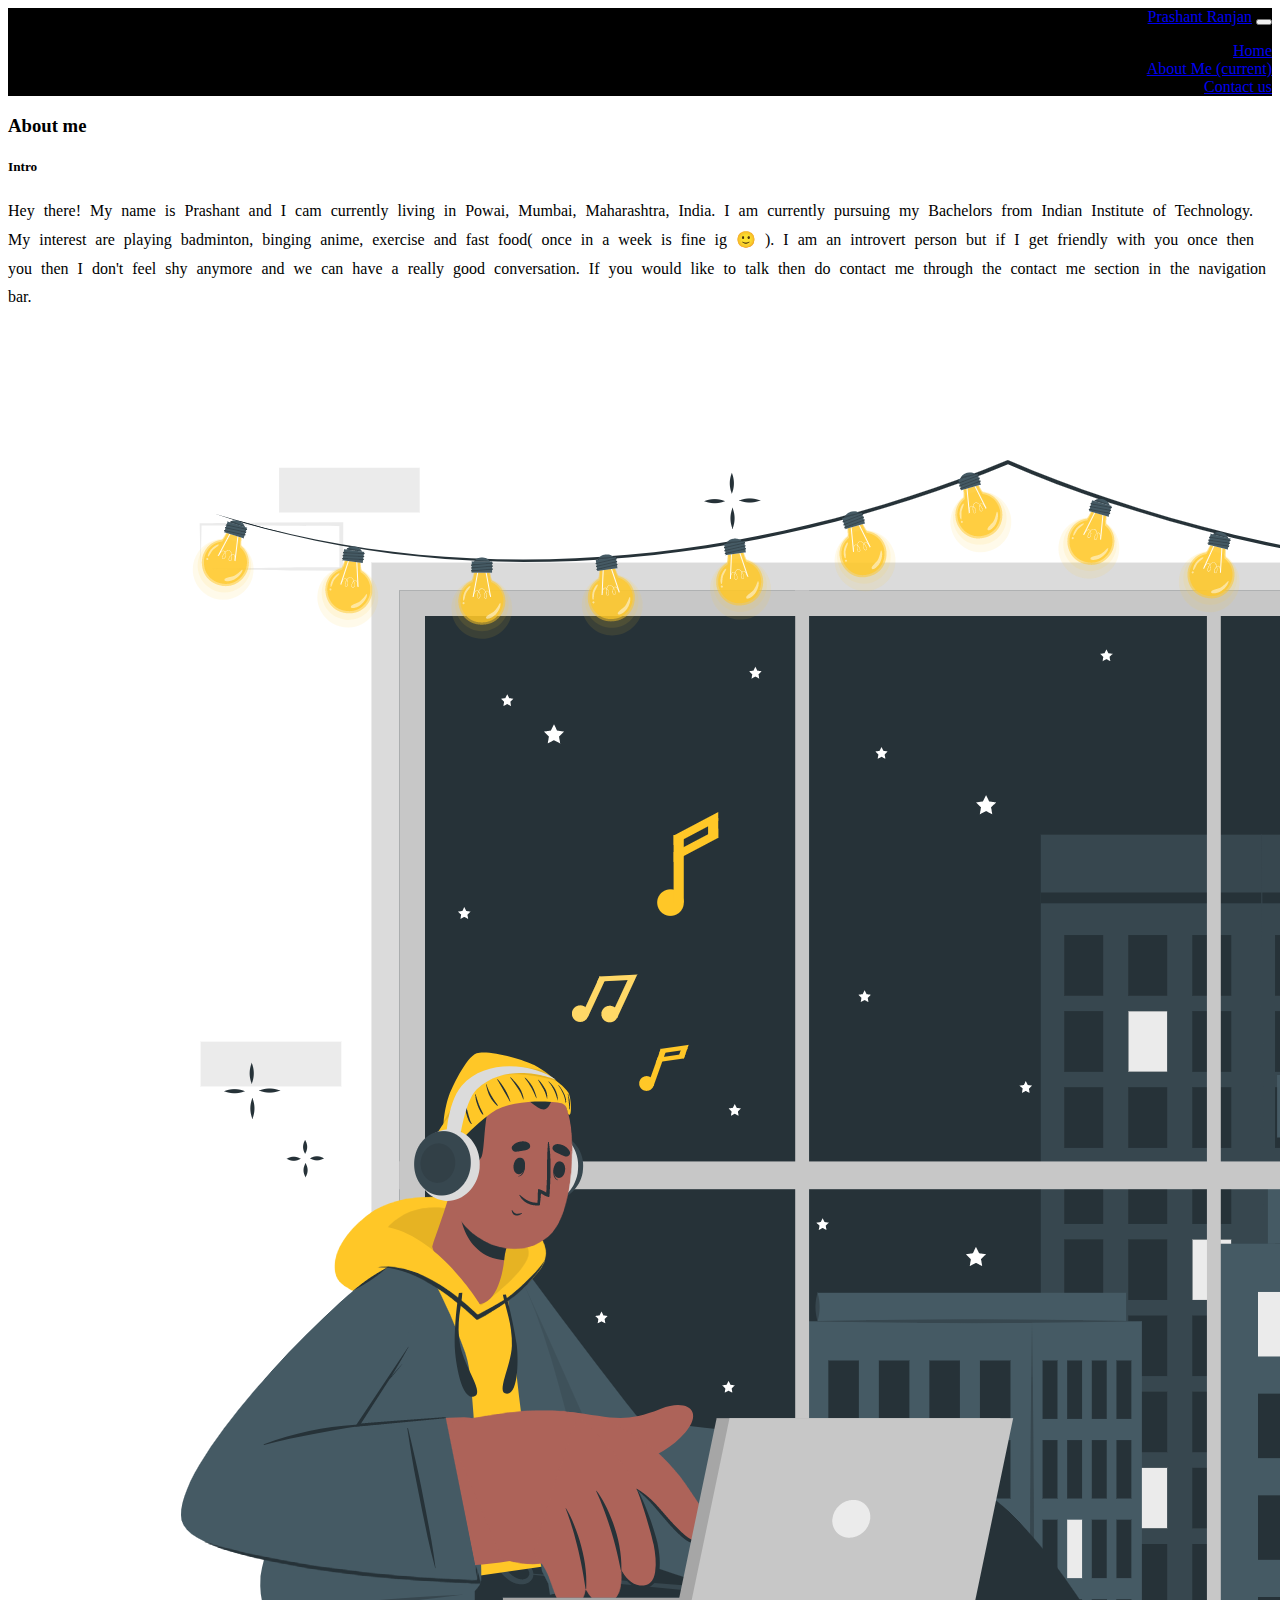
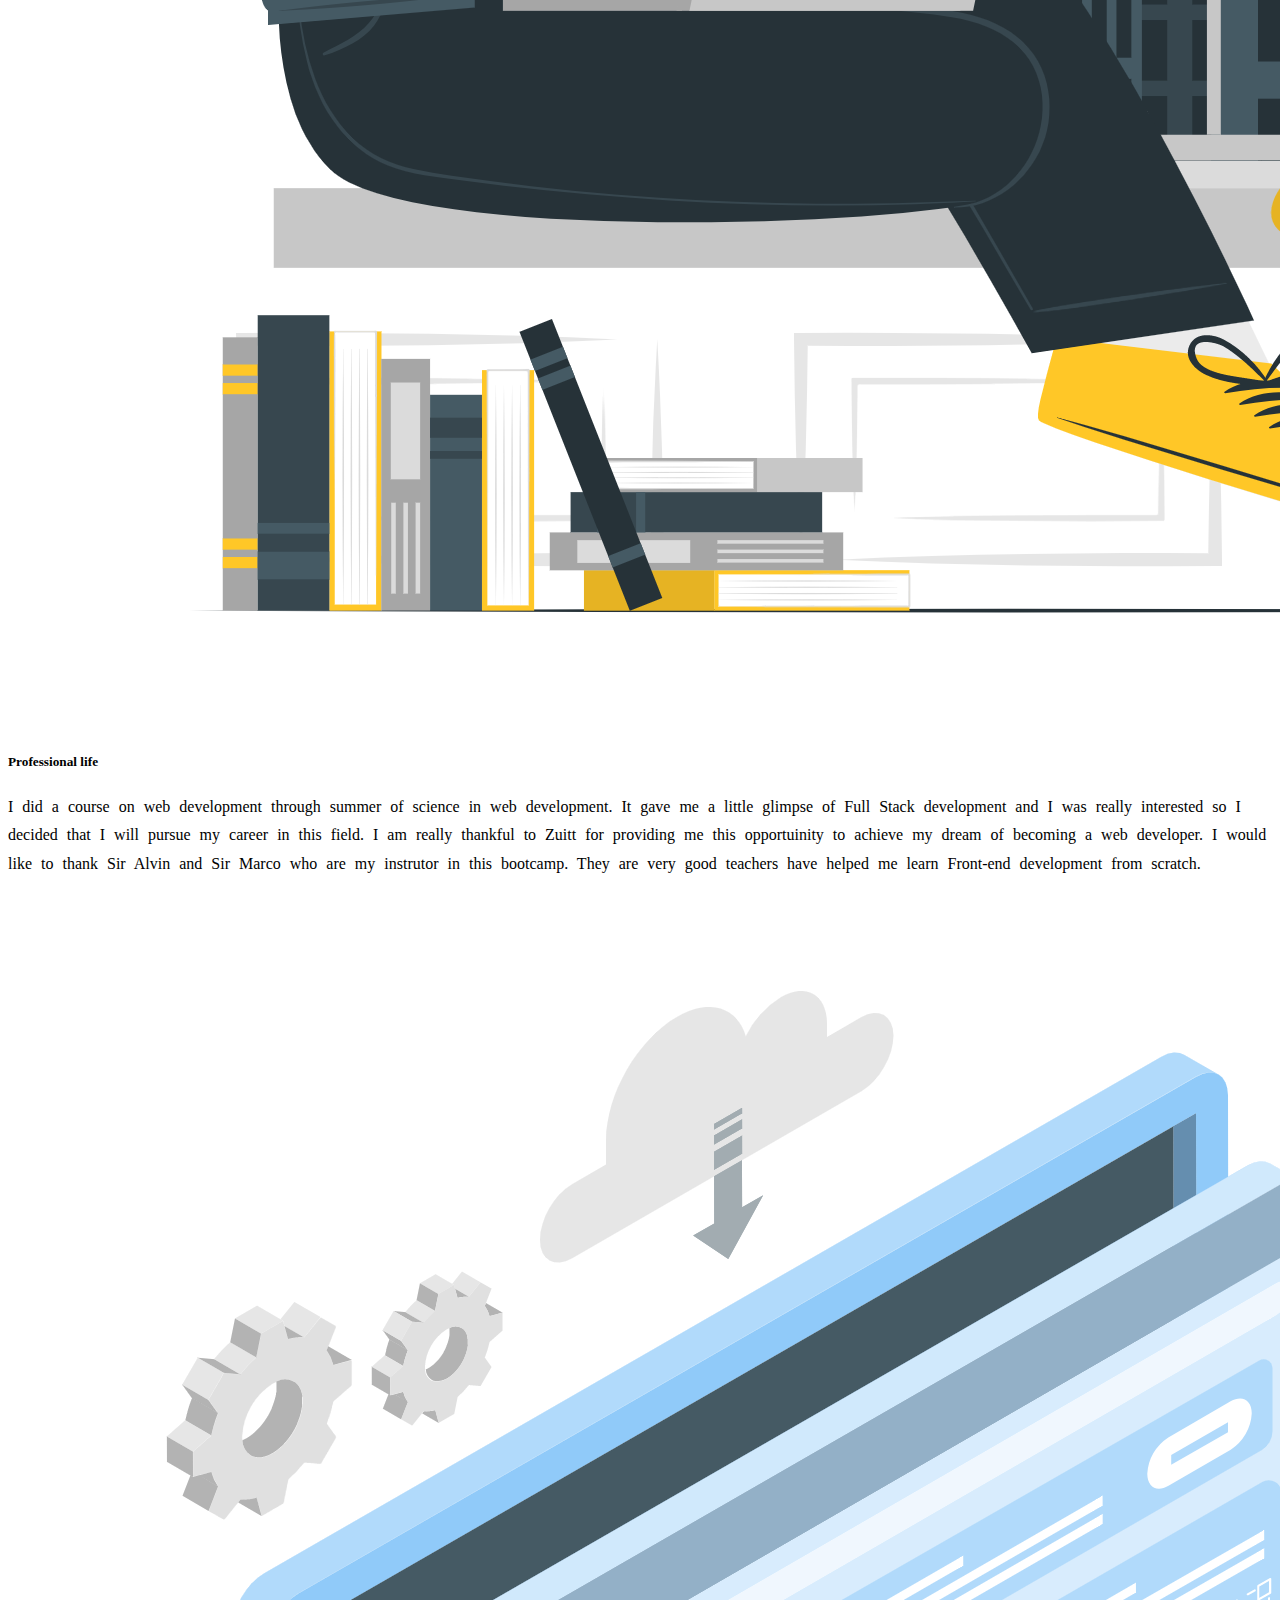
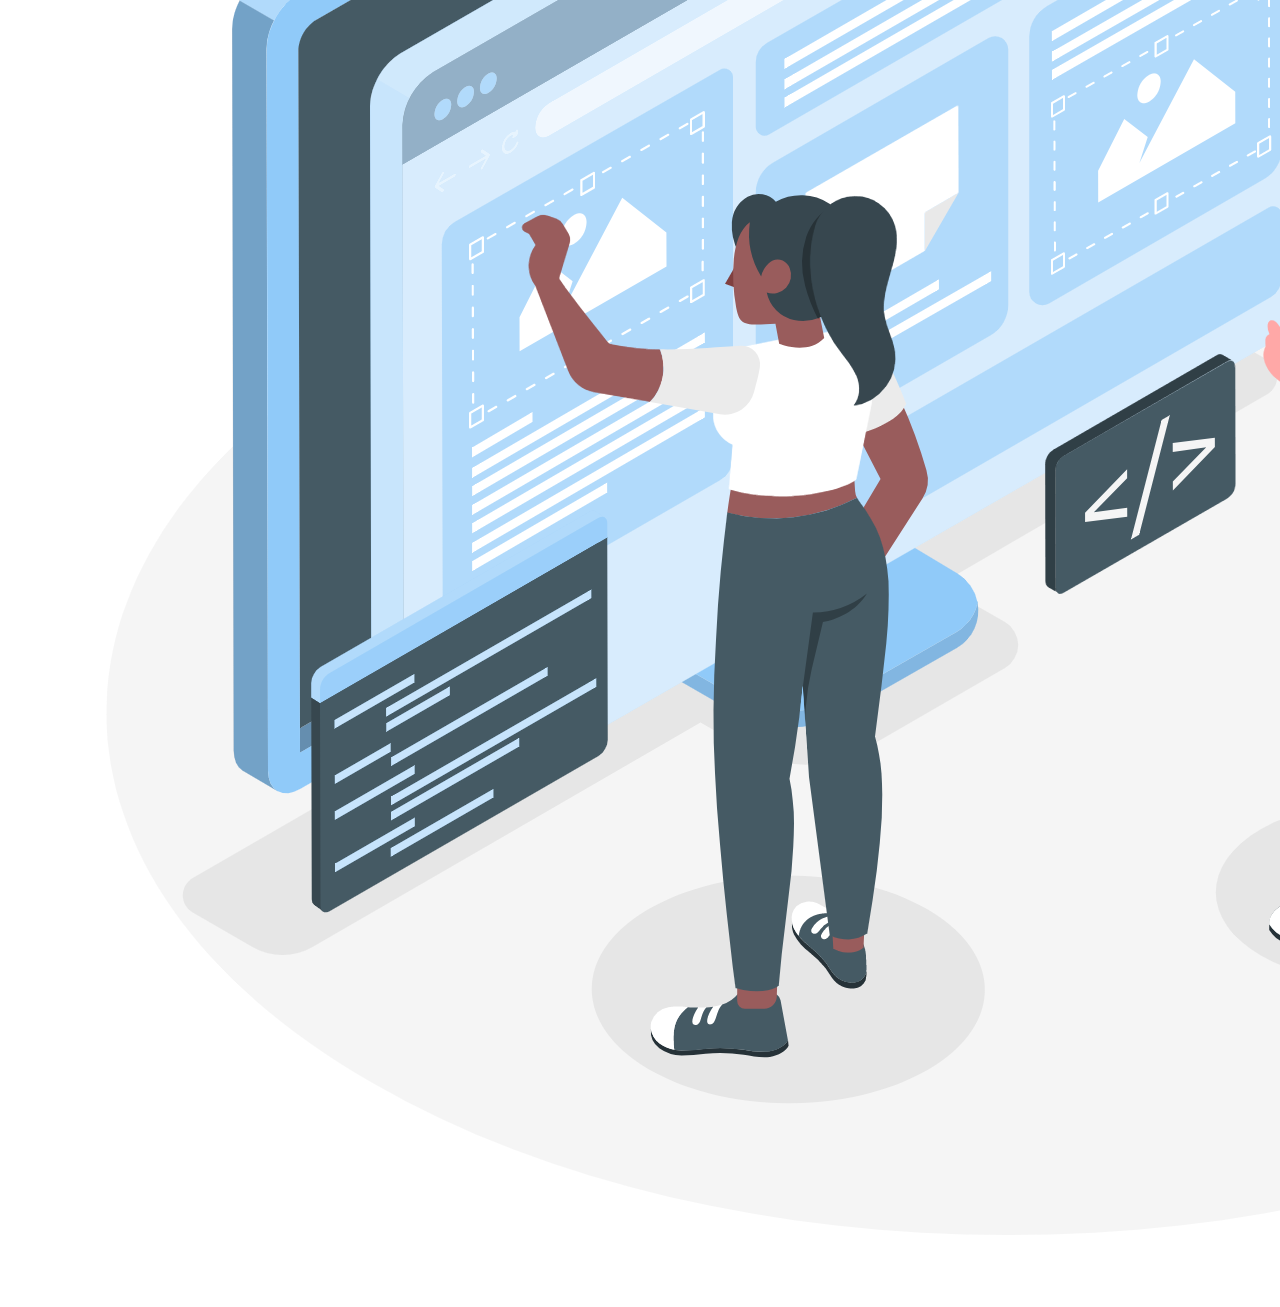
==== aboutme.html @ 2d51a54b "Initial commit" ====
<!DOCTYPE HTML>
<html>
    <head>
        <meta name="viewport" content="width=device-width, initial-scale=1, shrink-to-fit=no">
        <link rel="stylesheet" href="https://cdn.jsdelivr.net/npm/bootstrap@4.6.0/dist/css/bootstrap.min.css" integrity="sha384-B0vP5xmATw1+K9KRQjQERJvTumQW0nPEzvF6L/Z6nronJ3oUOFUFpCjEUQouq2+l" crossorigin="anonymous"/>
        <title>About me</title>
        <link rel="stylesheet" type="text/css" href="./index.css">

    </head>
    <body>
        <!-- Navbar Section Start -->
   <!-- Navbar Section Start -->
   <nav class="navbar navbar-expand-lg navbar-dark ijk">
     <a class="navbar-brand" href="./index.html">Prashant Ranjan</a>
     <button class="navbar-toggler" type="button" data-toggle="collapse" data-target="#navbarNav" aria-controls="navbarNav" aria-expanded="false" aria-label="Toggle navigation">
       <span class="navbar-toggler-icon"></span>
     </button>
     <div class="collapse navbar-collapse" id="navbarNav">
       <ul class="navbar-nav ml-auto">
         <li class="nav-item active">
        <a class="nav-link font-weight-bold" href="./index.html">Home</a>
           </li>
         <li class="nav-item active"><a class="nav-link font-weight-bold" href="./aboutme.html">About Me <span class="sr-only">(current)</span></a>


         </li>
         <li class="nav-item active">
           <a class="nav-link font-weight-bold" href="./contactme.html">Contact us</a>
         </li>
       </ul>
     </div>
   </nav>

        <div>
    
            <h3 class="text-center">About me</h3>

            <!-- Web API Ecommerce Start -->
            <div class="container-fluid  p-5">
                <div class="text-dark row">
                <div class="col-sm-12 col-md-6 order-2 order-md-1">
                    <h5 class="text-center">Intro</h5>
                    <p class="is">Hey there! My name is Prashant and I cam currently living in Powai, Mumbai, Maharashtra, India. I am currently pursuing my Bachelors from Indian Institute of Technology. My interest are playing badminton, binging anime, exercise and fast food( once in a week is fine ig 🙂 ). I am an introvert person but if I get friendly with you once then you then I don't feel shy anymore and we can have a really good conversation. If you would like to talk then do contact me through the contact me section in the navigation bar. </p>
                </div>
                <div class="col-sm-12 col-md-6  order-1 order-md-2 text-center">
                    <img src="./images/Lo-fi concept-cuate.png" class="img-fluid mki">
                </div>
                </div>
            </div>
            <!-- Web API Ecommerce End -->

            <!-- React Frontend Ecommerce Start -->
            <div class="container-fluid p-5">
                <div class="text-dark row">
                <div class="col-sm-12 col-md-6  order-2">
                    <h5 class="text-center ">Professional life</h5>
                    <p class="is">I did a course on web development through summer of science in web development. It gave me a little glimpse of Full Stack development and I was really interested so I decided that I will pursue my career in this field. I am really thankful to Zuitt for providing me this opportuinity to achieve my dream of becoming a web developer. I would like to thank Sir Alvin and Sir Marco who are my instrutor in this bootcamp. They are very good teachers have helped me learn Front-end development from scratch.</p>
                </div>
                <div class="col-sm-12 col-md-6  order-1">
                    <img src="./images/Website Creator-amico.png" class="img-fluid">
                </div>
                </div>
            </div>
            <!-- React Frontend Ecommerce End -->

            

            <!-- Other Projects Start -->
            

        </div>
        <script src="https://cdn.jsdelivr.net/npm/jquery@3.5.1/dist/jquery.slim.min.js" integrity="sha384-DfXdz2htPH0lsSSs5nCTpuj/zy4C+OGpamoFVy38MVBnE+IbbVYUew+OrCXaRkfj" crossorigin="anonymous"></script>
       <script src="https://cdn.jsdelivr.net/npm/bootstrap@4.6.1/dist/js/bootstrap.bundle.min.js" integrity="sha384-fQybjgWLrvvRgtW6bFlB7jaZrFsaBXjsOMm/tB9LTS58ONXgqbR9W8oWht/amnpF" crossorigin="anonymous">
       </script>
</body>
</html>
---- index.css ----
.ijk{
	background-color: black;
	text-align: right;
}
.jik{
background-image: url(./images/imagi.jpg);
background-size: contain;
}
.mk{
	text-align: center;
}
.is{
	word-spacing: 5px;
	line-height: 1.8;
}
.mkl{
	color: #e2e2e2;
}
.ilo{
background-color: #eee459;
}
.yi{
	background-color: #839100;
}
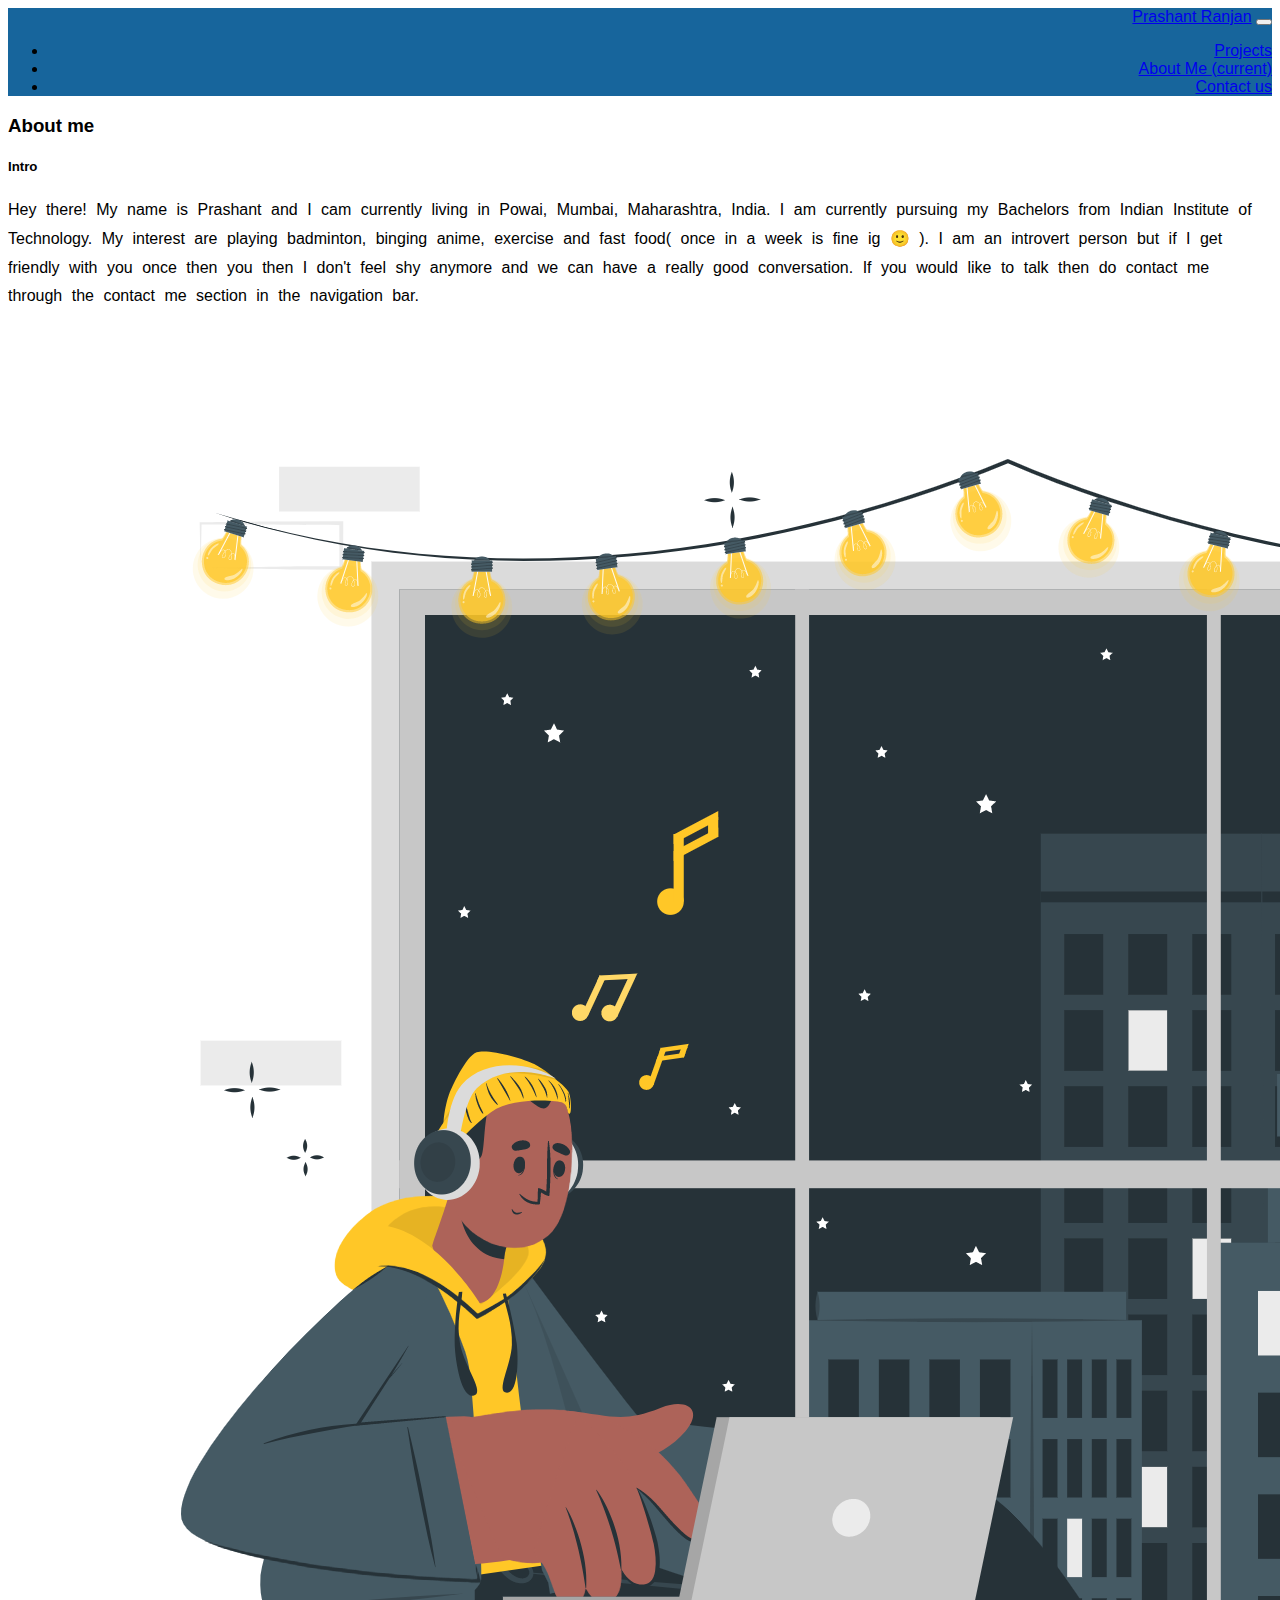
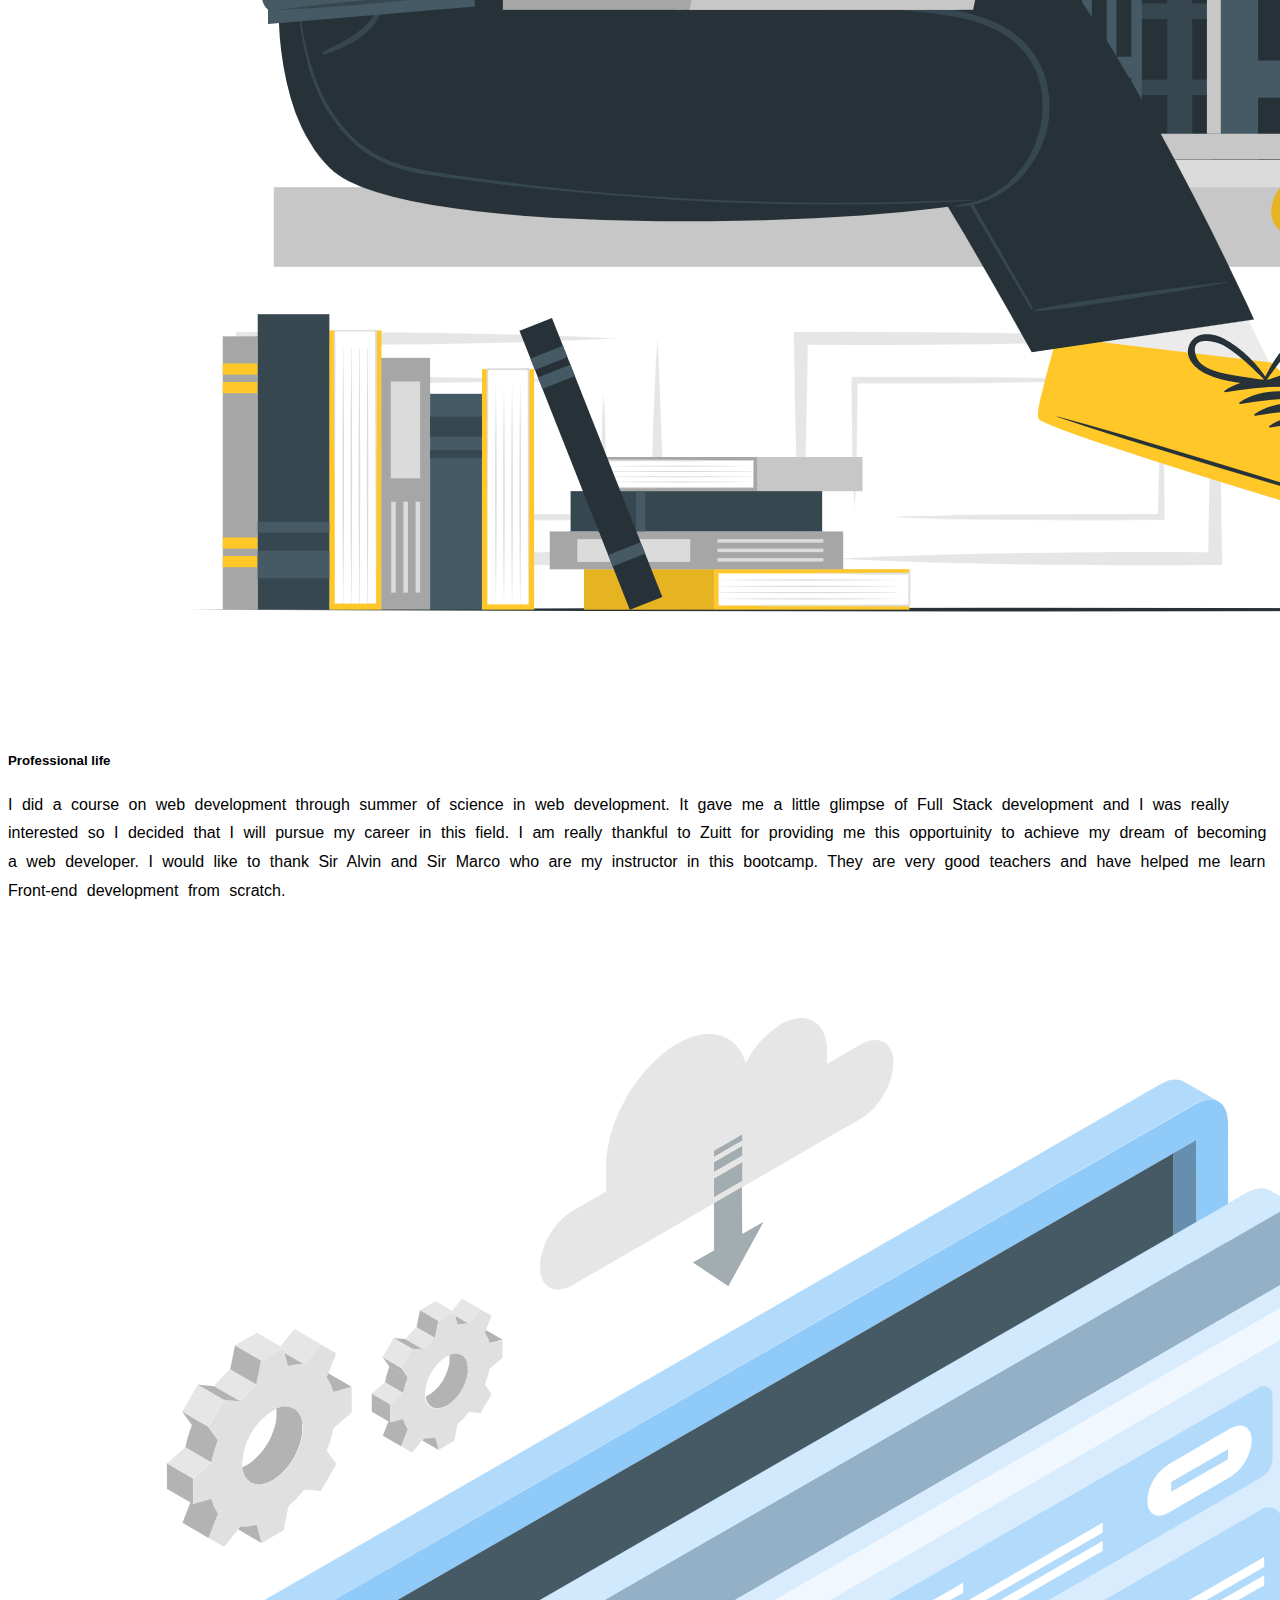
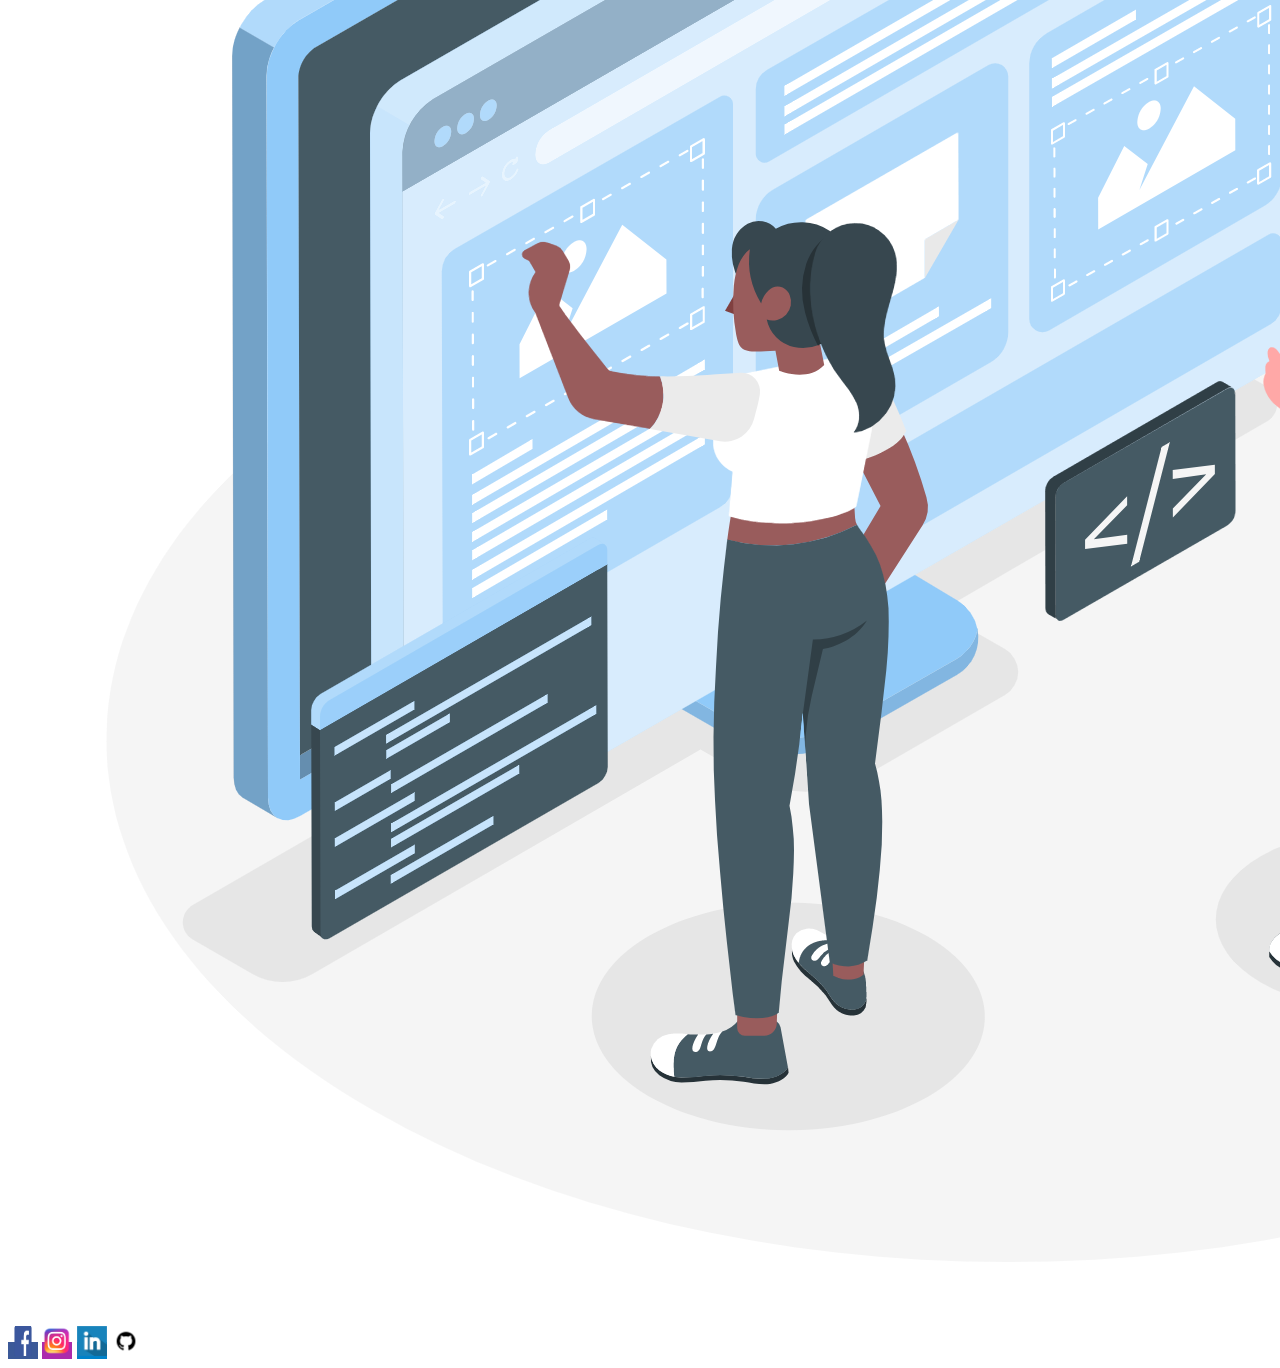
==== commit 39e9ca29: "Added activity code" ====
--- a/aboutme.html
+++ b/aboutme.html
@@ -18,7 +18,7 @@
      <div class="collapse navbar-collapse" id="navbarNav">
        <ul class="navbar-nav ml-auto">
          <li class="nav-item active">
-        <a class="nav-link font-weight-bold" href="./index.html">Home</a>
+        <a class="nav-link font-weight-bold" href="./projects.html">Projects</a>
            </li>
          <li class="nav-item active"><a class="nav-link font-weight-bold" href="./aboutme.html">About Me <span class="sr-only">(current)</span></a>
 
@@ -33,13 +33,13 @@
 
         <div>
     
-            <h3 class="text-center">About me</h3>
+            <h3 class="text-center font-weight-bold">About me</h3>
 
             <!-- Web API Ecommerce Start -->
             <div class="container-fluid  p-5">
                 <div class="text-dark row">
                 <div class="col-sm-12 col-md-6 order-2 order-md-1">
-                    <h5 class="text-center">Intro</h5>
+                    <h5 class="text-center font-weight-bold">Intro</h5>
                     <p class="is">Hey there! My name is Prashant and I cam currently living in Powai, Mumbai, Maharashtra, India. I am currently pursuing my Bachelors from Indian Institute of Technology. My interest are playing badminton, binging anime, exercise and fast food( once in a week is fine ig 🙂 ). I am an introvert person but if I get friendly with you once then you then I don't feel shy anymore and we can have a really good conversation. If you would like to talk then do contact me through the contact me section in the navigation bar. </p>
                 </div>
                 <div class="col-sm-12 col-md-6  order-1 order-md-2 text-center">
@@ -53,8 +53,8 @@
             <div class="container-fluid p-5">
                 <div class="text-dark row">
                 <div class="col-sm-12 col-md-6  order-2">
-                    <h5 class="text-center ">Professional life</h5>
-                    <p class="is">I did a course on web development through summer of science in web development. It gave me a little glimpse of Full Stack development and I was really interested so I decided that I will pursue my career in this field. I am really thankful to Zuitt for providing me this opportuinity to achieve my dream of becoming a web developer. I would like to thank Sir Alvin and Sir Marco who are my instrutor in this bootcamp. They are very good teachers have helped me learn Front-end development from scratch.</p>
+                    <h5 class="text-center font-weight-bold">Professional life</h5>
+                    <p class="is">I did a course on web development through summer of science in web development. It gave me a little glimpse of Full Stack development and I was really interested so I decided that I will pursue my career in this field. I am really thankful to Zuitt for providing me this opportuinity to achieve my dream of becoming a web developer. I would like to thank Sir Alvin and Sir Marco who are my instructor in this bootcamp. They are very good teachers and have helped me learn Front-end development from scratch.</p>
                 </div>
                 <div class="col-sm-12 col-md-6  order-1">
                     <img src="./images/Website Creator-amico.png" class="img-fluid">
@@ -69,6 +69,47 @@
             
 
         </div>
+                            <footer class="bg-light text-center text-white ">
+                      <!-- Grid container -->
+                      <div class="container p-2 pb-0 ">
+                        <!-- Section: Social media -->
+                        <section class="mb-1">
+                          <!-- Facebook -->
+                          <a
+                            class="btn text-white btn-floating m-2 yuka"
+                         
+                            href="https://www.facebook.com/profile.php?id=100074944853353!"
+                            role="button"
+                            ><img src="./images/facebook-logo-png-18.png" class="ty"></a>
+
+                       
+
+                          <!-- Instagram -->
+                          <a
+                            class="btn text-white btn-floating m-2 yuki"
+                            href="https://www.instagram.com/prashantr_0821/"
+                            role="button"
+                            ><img src="./images/insta.png" class="ty"></a>
+
+                          <!-- Linkedin -->
+                          <a
+                            class="btn text-white btn-floating m-2 yuk"
+                            href="https://www.linkedin.com/in/prashant-ranjan-38ab4a137/"
+                            role="button"
+                            ><img src="./images/linkedin-icon-31459.png" class="ty"></a>
+                          <!-- Github -->
+                          <a
+                            class="btn text-white btn-floating m-2 bg-light"
+                            href="https://github.com/prashantr00082"
+                            role="button"
+                            ><img src="./images/github-logo-icon-16158 (1).png" class="ty"></a>
+                        </section>
+                        <!-- Section: Social media -->
+                      </div>
+                      <!-- Grid container -->
+
+                     
+                    </footer>
         <script src="https://cdn.jsdelivr.net/npm/jquery@3.5.1/dist/jquery.slim.min.js" integrity="sha384-DfXdz2htPH0lsSSs5nCTpuj/zy4C+OGpamoFVy38MVBnE+IbbVYUew+OrCXaRkfj" crossorigin="anonymous"></script>
        <script src="https://cdn.jsdelivr.net/npm/bootstrap@4.6.1/dist/js/bootstrap.bundle.min.js" integrity="sha384-fQybjgWLrvvRgtW6bFlB7jaZrFsaBXjsOMm/tB9LTS58ONXgqbR9W8oWht/amnpF" crossorigin="anonymous">
        </script>
--- a/index.css
+++ b/index.css
@@ -1,13 +1,28 @@
+body{
+	font-family: "Open Sans", sans-serif;
+}
 .ijk{
-	background-color: black;
+	background-color: #17659c;
 	text-align: right;
 }
 .jik{
-background-image: url(./images/imagi.jpg);
-background-size: contain;
+background-image: url(./images/kaboompics_color-swatches-paint-colors-palette-eye-correction-glasses-29117.jpg);
+background-color: #122d3c;
+background-size: cover;
+
 }
 .mk{
 	text-align: center;
+	border: 3px;
+border-style: double;
+border-color: #d0cbff;
+border-radius: 5px;
+background-image: url(./images/pexels-romka- -2034373.jpg);
+background-size: cover;
+background-repeat: no-repeat;
+width: 55%;
+padding: 5px;
+max-height: 300px;
 }
 .is{
 	word-spacing: 5px;
@@ -17,8 +32,29 @@
 	color: #e2e2e2;
 }
 .ilo{
-background-color: #eee459;
+
+	margin-top: 2.5rem;
 }
 .yi{
-	background-color: #839100;
+	background-image: url(./images/pexels-drew-williams-2657669.jpg);
+	background-size: cover;
+}
+.ghj{
+	background-color: #e2e2e2;
+}
+.ty{
+	width: 30px;
+	height: 30px;
+}
+.yuk{
+	background-color: #0082ca;;
+}
+.yuki{
+	background-color: #ac2bac;;
+}
+.yuka{
+	background-color: #3b5998;;
+}
+.una{
+	background-color: #e2e2e2;
 }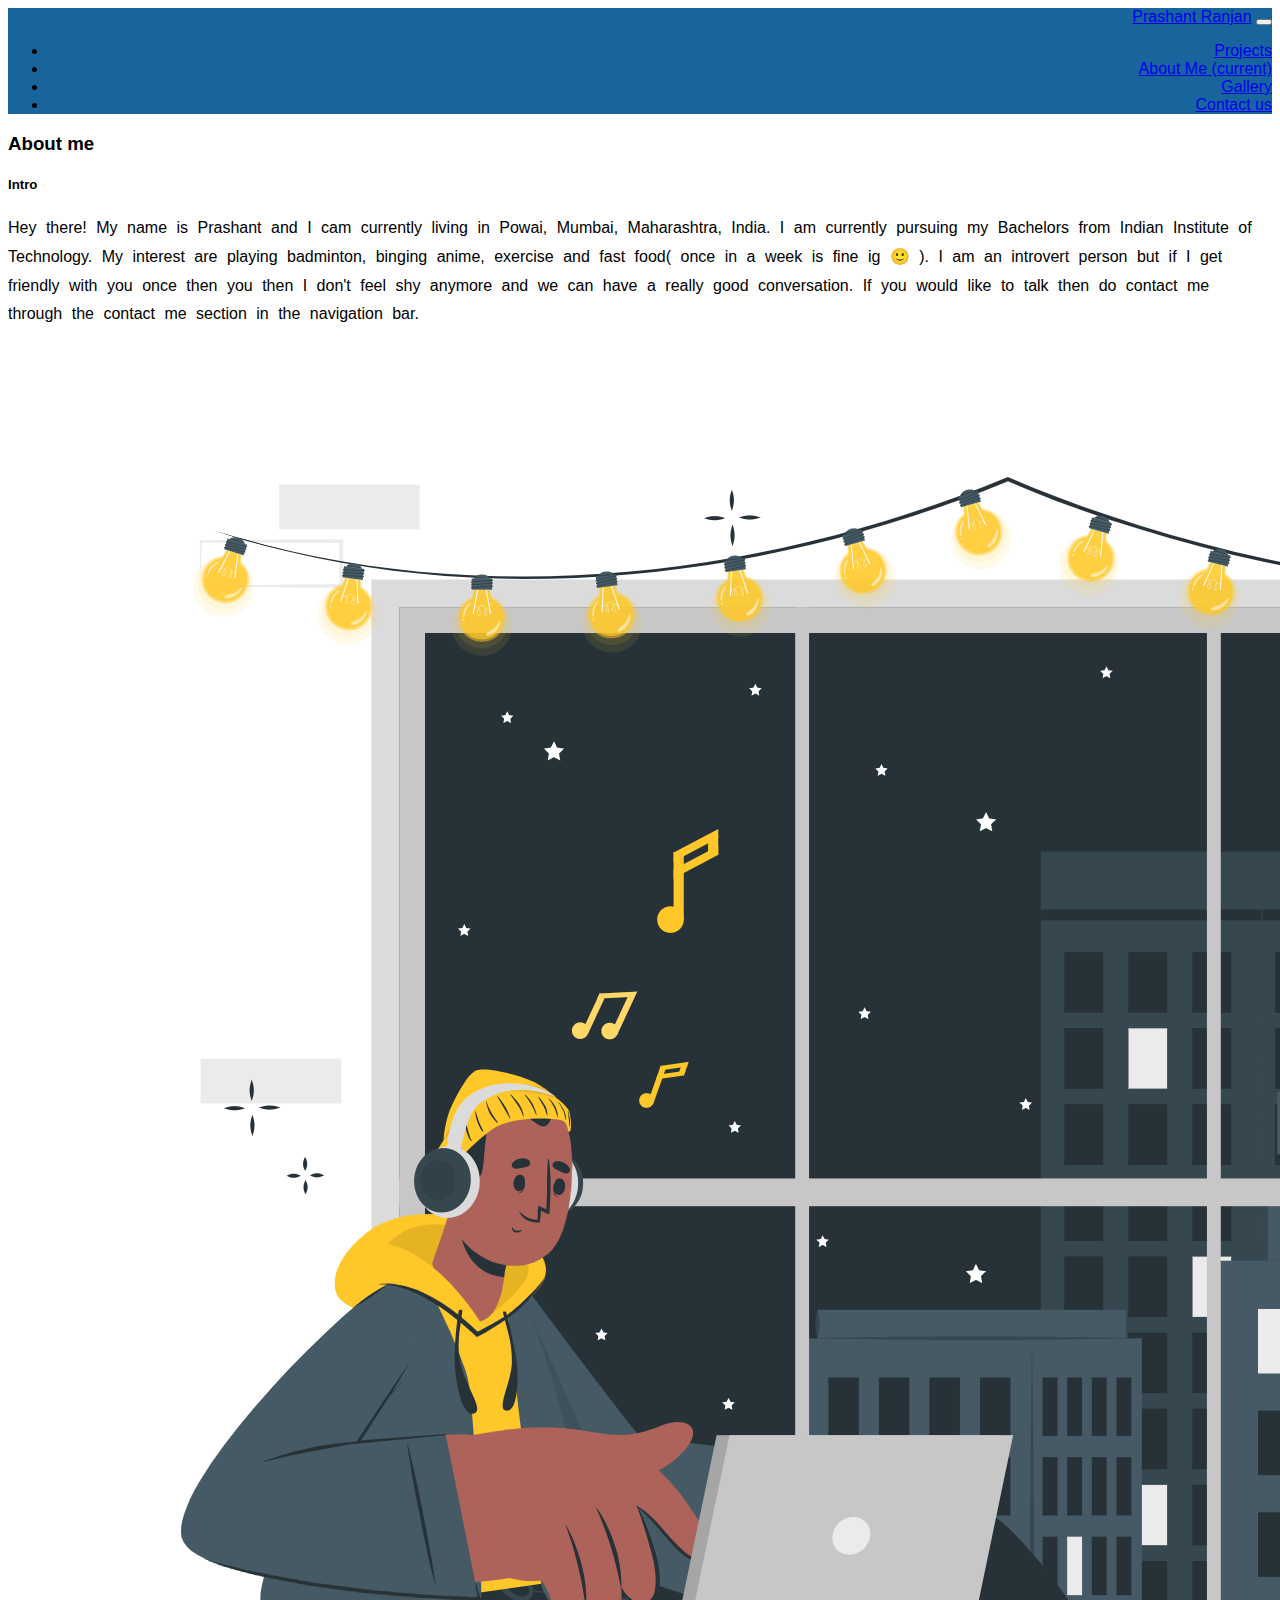
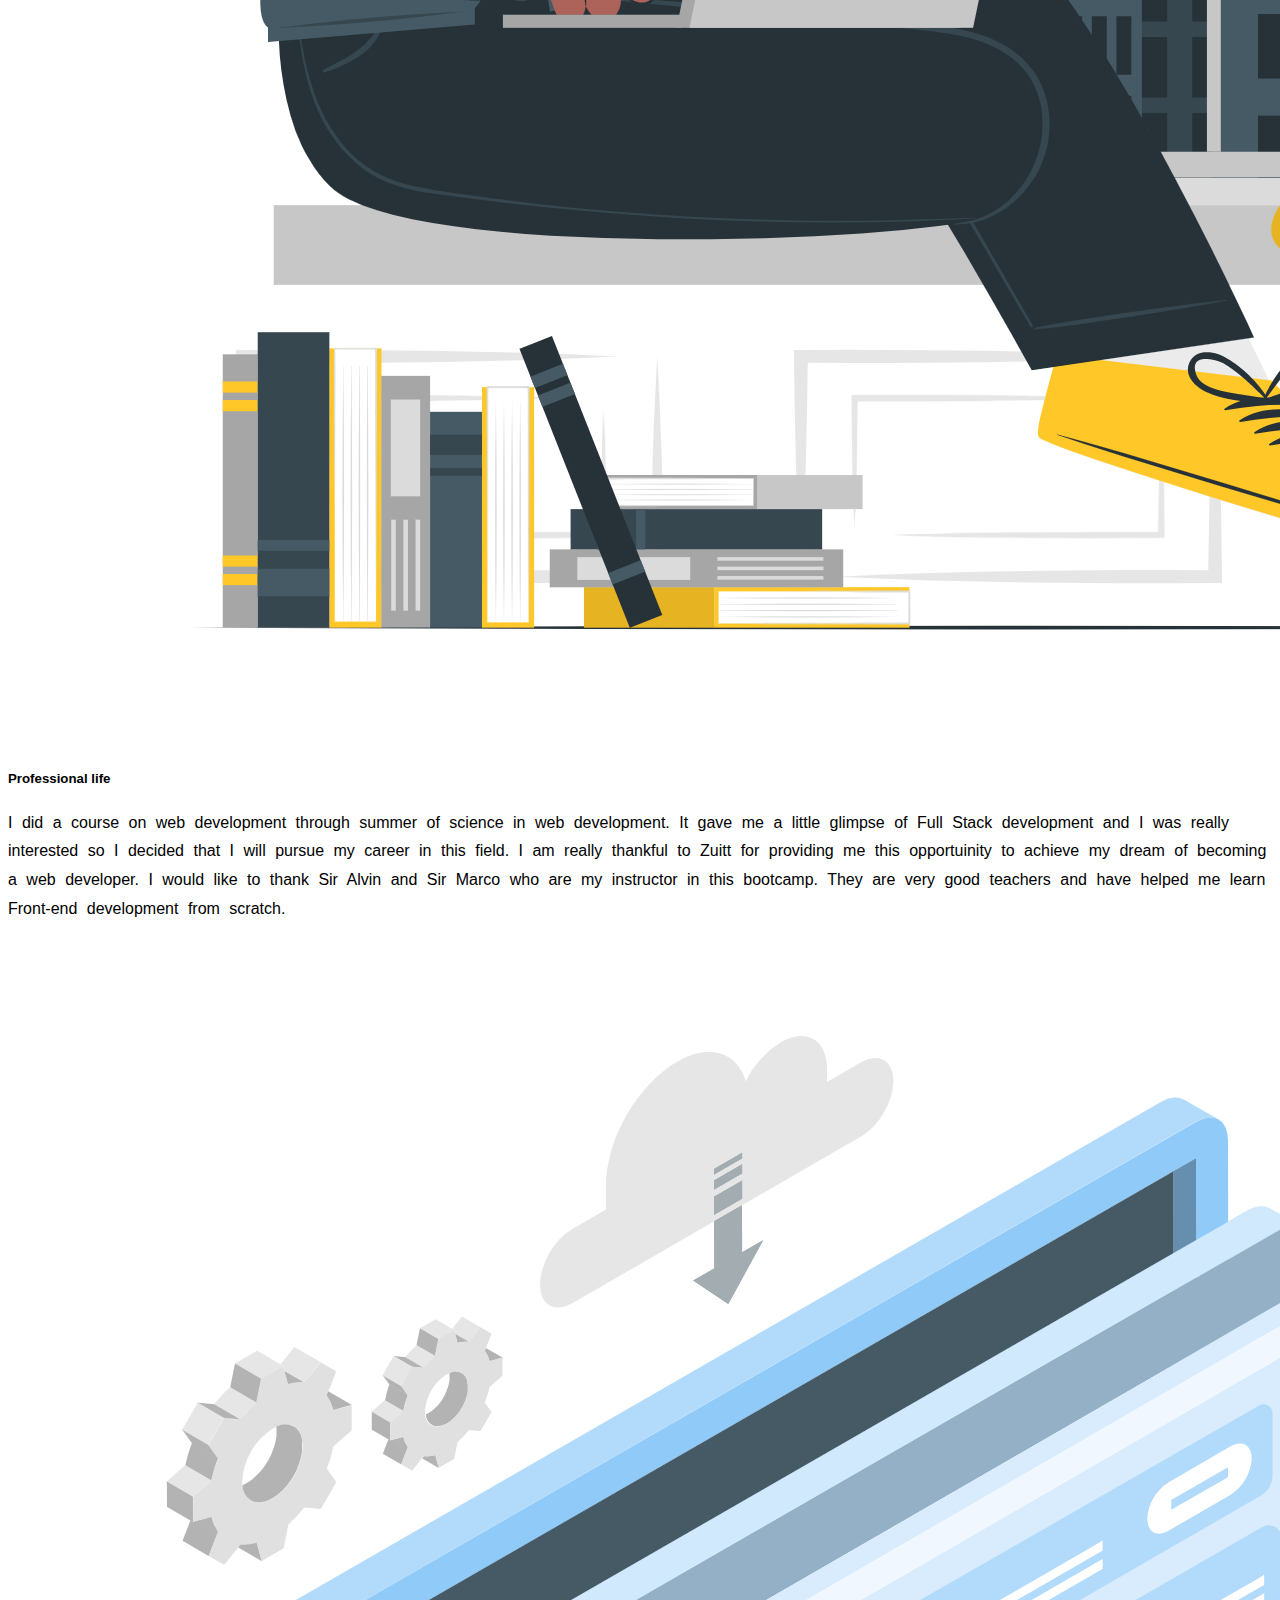
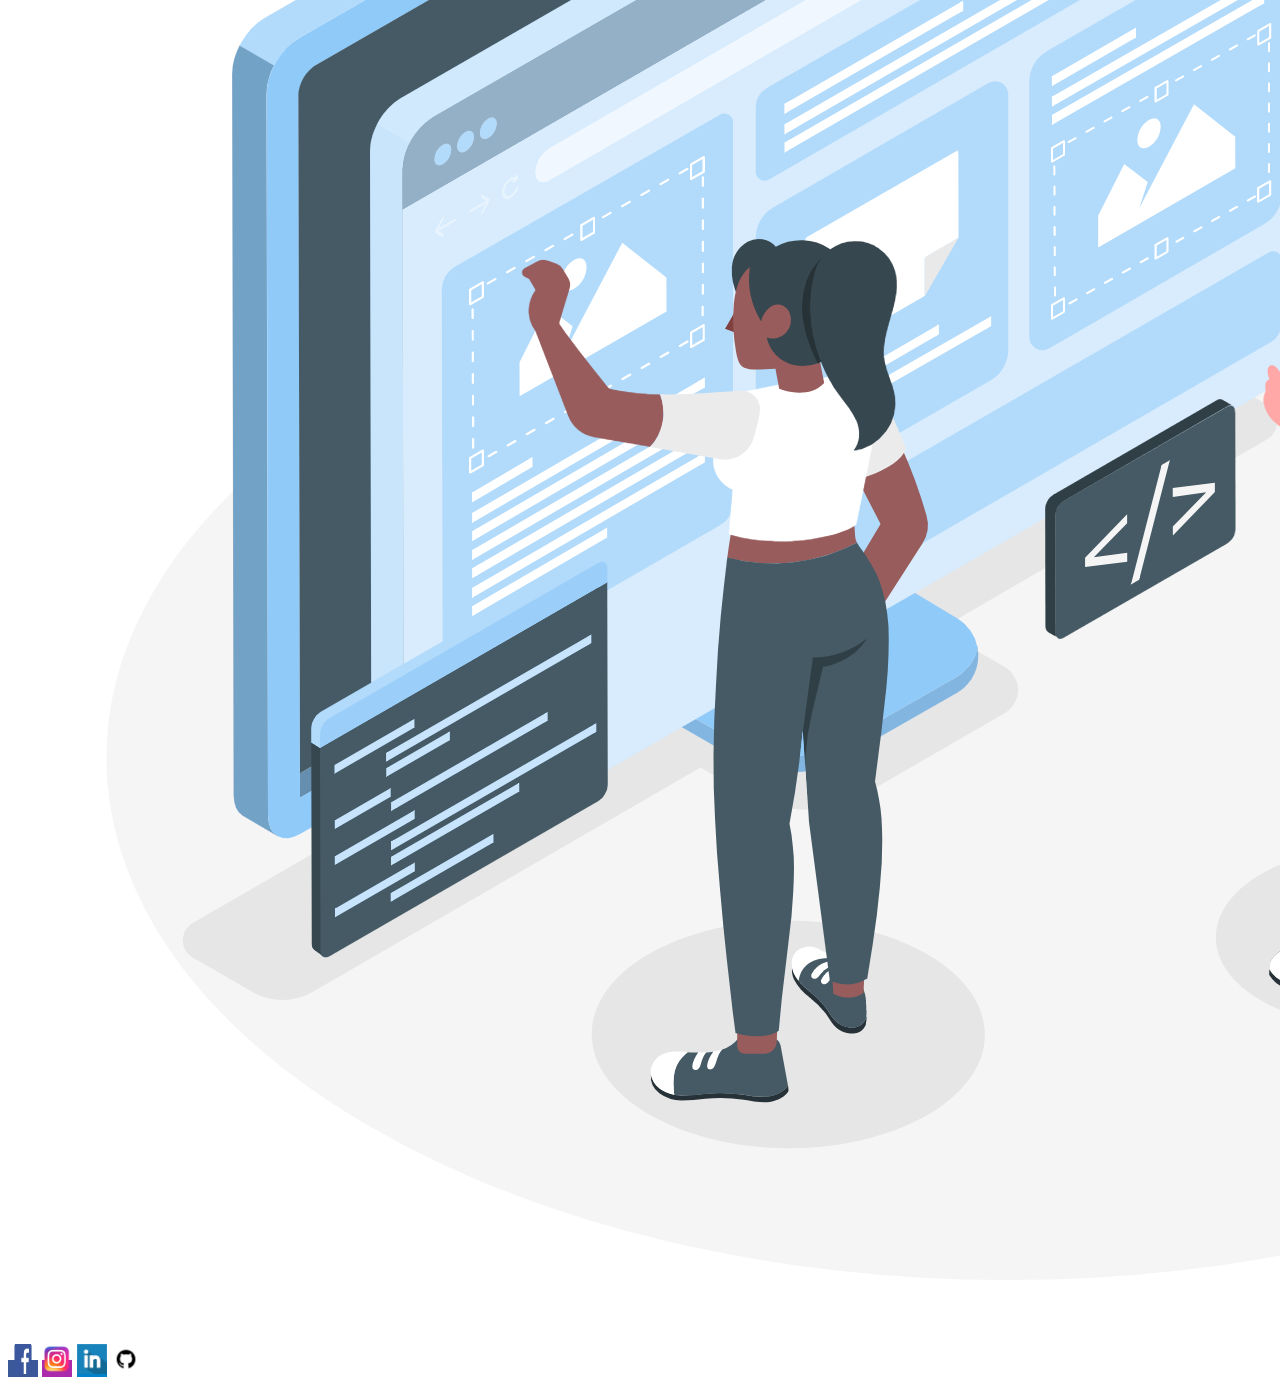
==== commit fcfd0d3d: "Adds activity code" ====
--- a/aboutme.html
+++ b/aboutme.html
@@ -22,6 +22,10 @@
            </li>
          <li class="nav-item active"><a class="nav-link font-weight-bold" href="./aboutme.html">About Me <span class="sr-only">(current)</span></a>
 
+           <li class="nav-item active">
+            <a class="nav-link font-weight-bold" href="./Gallery.html">Gallery</a>
+          </li>
+          
 
          </li>
          <li class="nav-item active">
@@ -69,9 +73,9 @@
             
 
         </div>
-                            <footer class="bg-light text-center text-white ">
+                            <footer class=" text-center text-white ">
                       <!-- Grid container -->
-                      <div class="container p-2 pb-0 ">
+                      <div class="container p-1 pb-0 ">
                         <!-- Section: Social media -->
                         <section class="mb-1">
                           <!-- Facebook -->
@@ -85,20 +89,20 @@
                        
 
                           <!-- Instagram -->
-                          <a
+                          <a target="_blank"
                             class="btn text-white btn-floating m-2 yuki"
                             href="https://www.instagram.com/prashantr_0821/"
                             role="button"
                             ><img src="./images/insta.png" class="ty"></a>
 
                           <!-- Linkedin -->
-                          <a
+                          <a target="_blank"
                             class="btn text-white btn-floating m-2 yuk"
                             href="https://www.linkedin.com/in/prashant-ranjan-38ab4a137/"
                             role="button"
                             ><img src="./images/linkedin-icon-31459.png" class="ty"></a>
                           <!-- Github -->
-                          <a
+                          <a target="_blank"
                             class="btn text-white btn-floating m-2 bg-light"
                             href="https://github.com/prashantr00082"
                             role="button"
--- a/index.css
+++ b/index.css
@@ -57,4 +57,8 @@
 }
 .una{
 	background-color: #e2e2e2;
-}+}
+.ry{
+	color: black;
+}
+.op:hover {background-color: #20dbd8}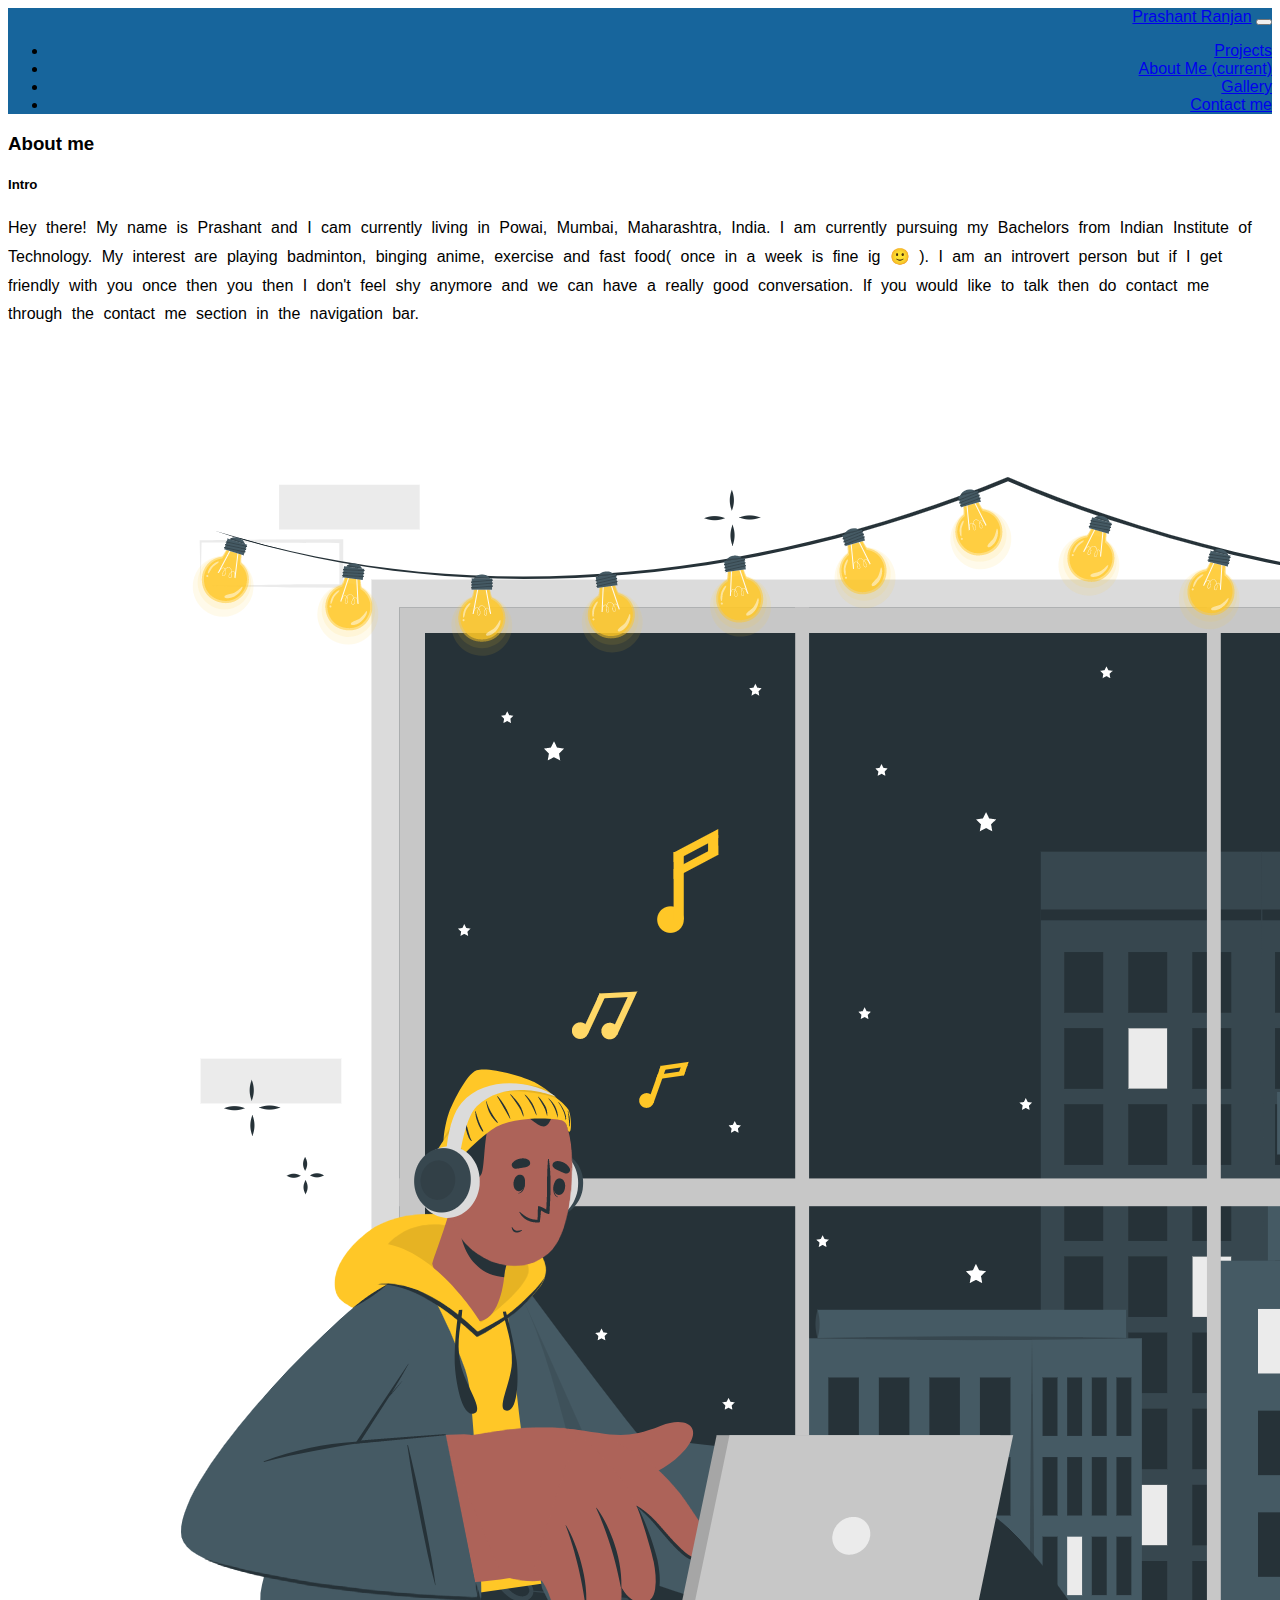
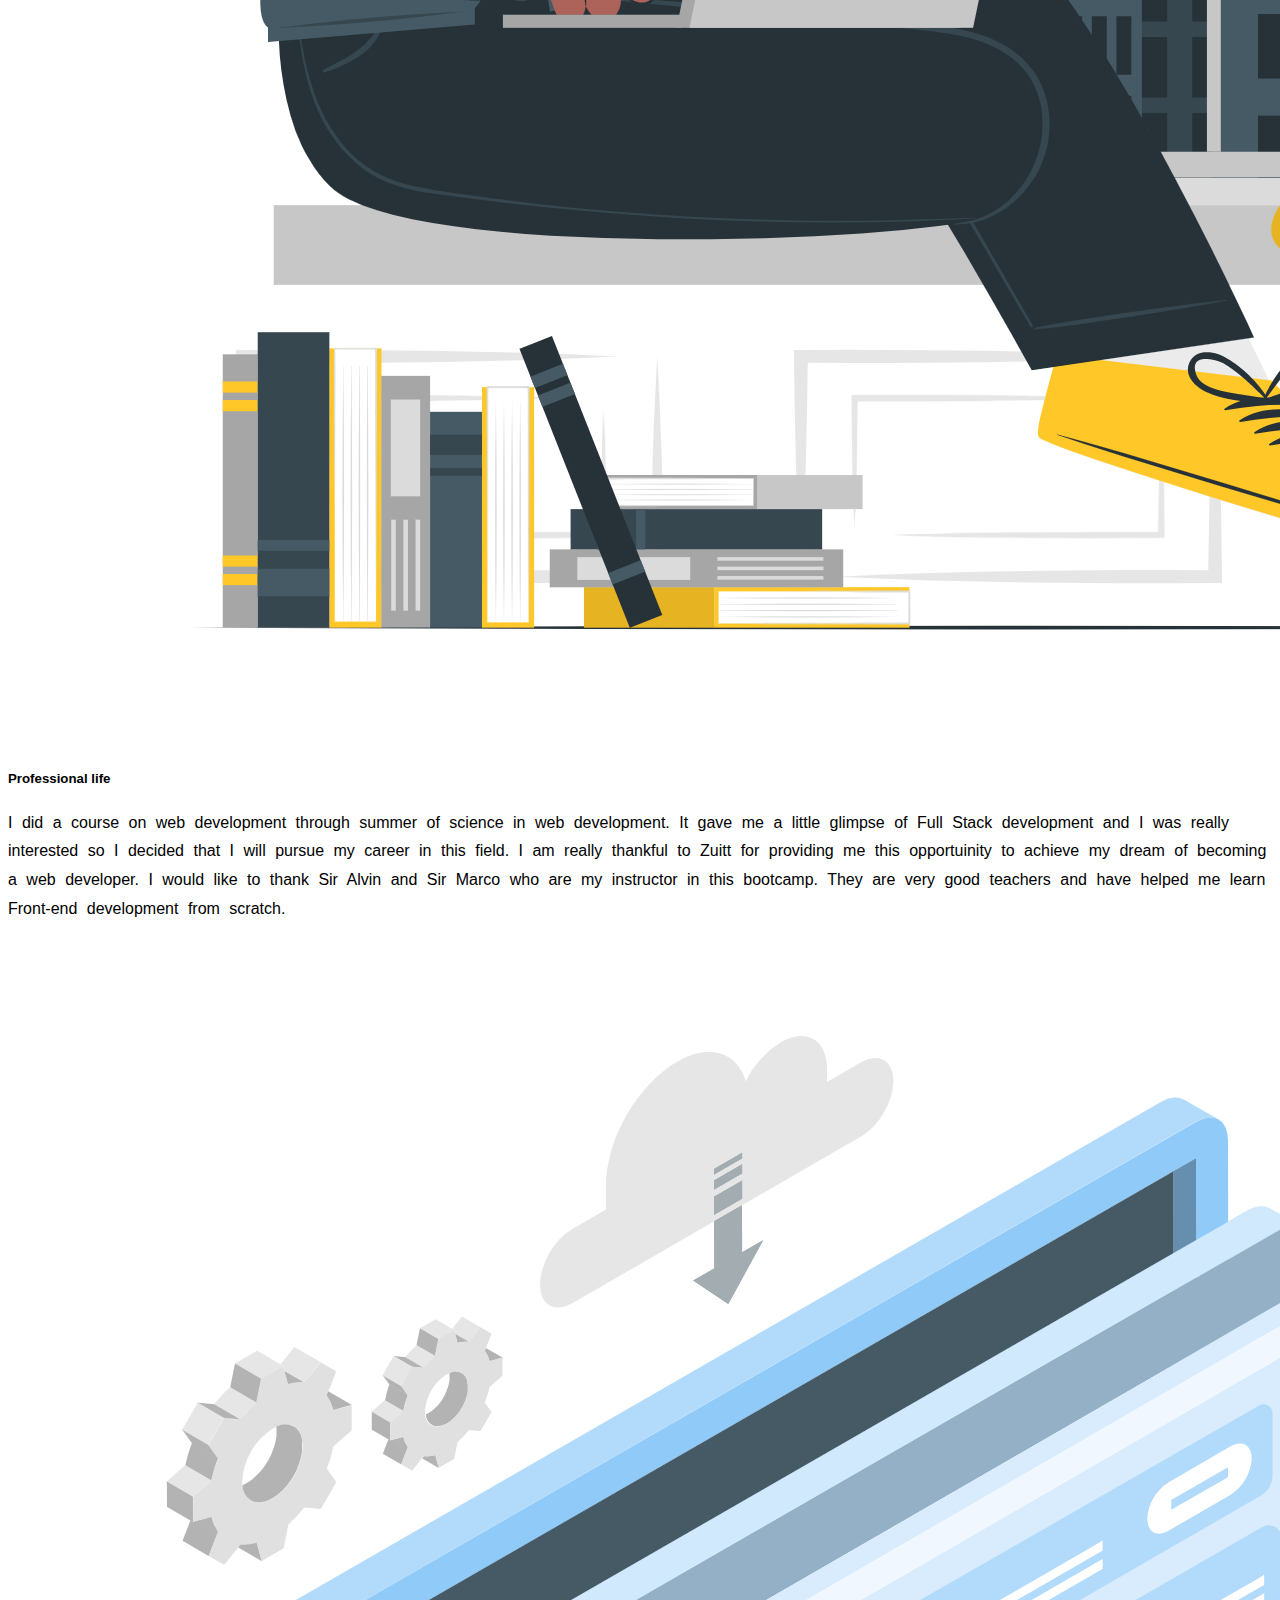
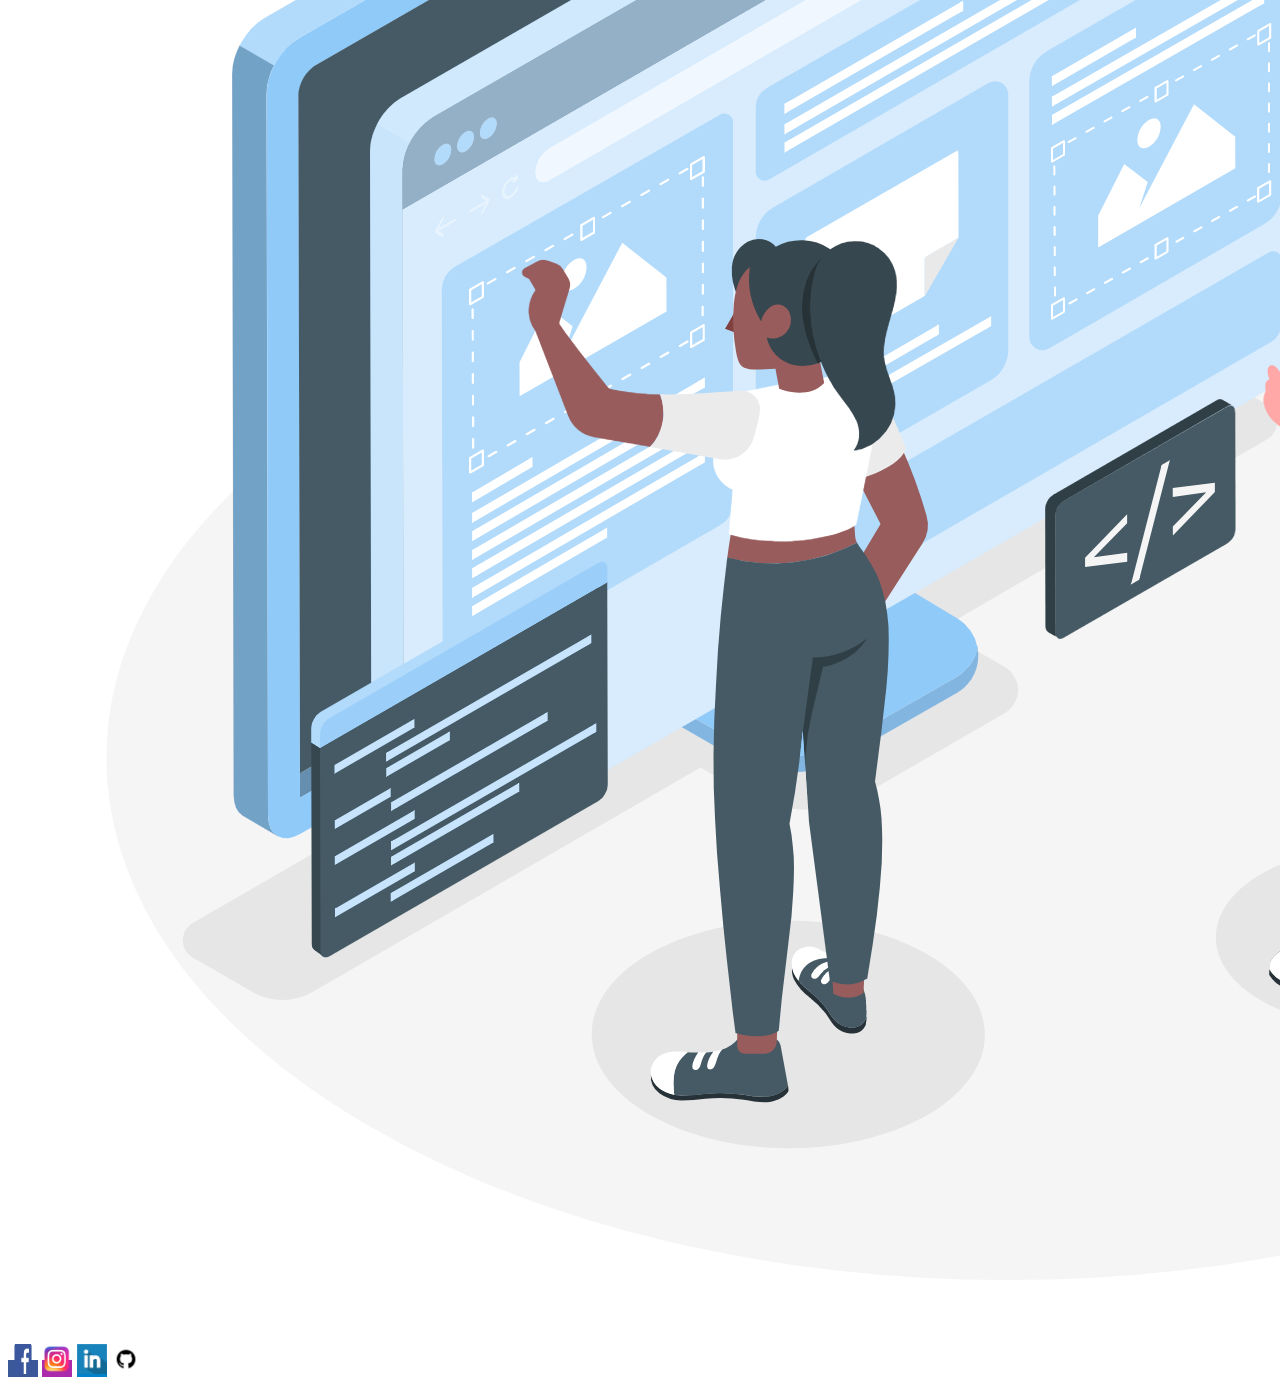
==== commit d0e47a92: "Commit" ====
--- a/aboutme.html
+++ b/aboutme.html
@@ -29,7 +29,7 @@
 
          </li>
          <li class="nav-item active">
-           <a class="nav-link font-weight-bold" href="./contactme.html">Contact us</a>
+           <a class="nav-link font-weight-bold" href="./contactme.html">Contact me</a>
          </li>
        </ul>
      </div>
@@ -37,7 +37,7 @@
 
         <div>
     
-            <h3 class="text-center font-weight-bold">About me</h3>
+            <h3 class="text-center font-weight-bold m-3">About me</h3>
 
             <!-- Web API Ecommerce Start -->
             <div class="container-fluid  p-5">
